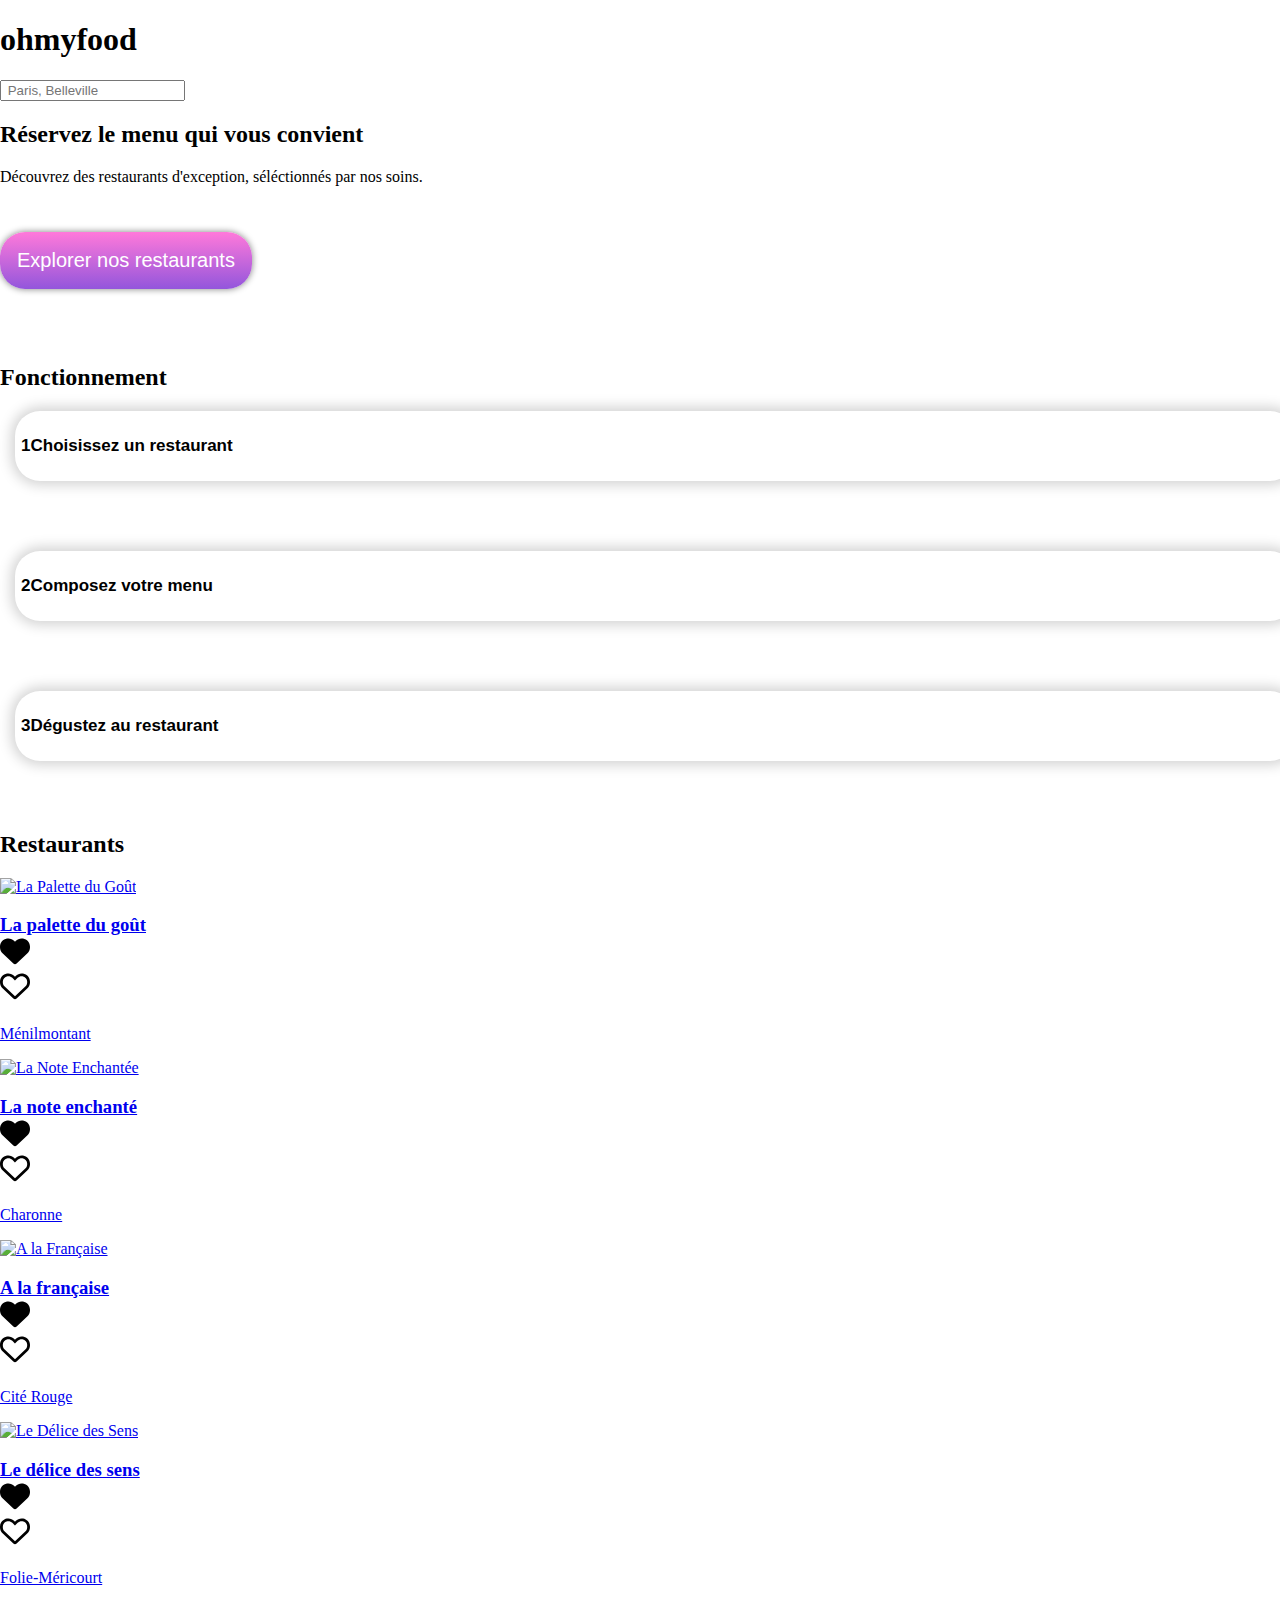
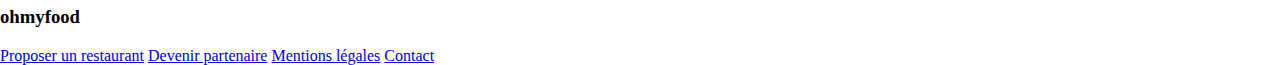
==== index.html @ 7e1b8770 "Rectification + anim progress-menu" ====
<!DOCTYPE html>
<html lang="fr">

    <head>

        <meta charset="UTF-8">
        <meta http-equiv="X-UA-Compatible" content="IE=edge">
        <meta name="viewport" content="width=device-width, initial-scale=1.0">

        <title>index</title>

        <link rel="preconnect" href="https://fonts.googleapis.com">
        <link rel="preconnect" href="https://fonts.gstatic.com" crossorigin>
        <link href="https://fonts.googleapis.com/css2?family=Roboto:ital,wght@0,100;0,300;0,400;0,500;0,700;0,900;1,100;1,300;1,400;1,500;1,700;1,900&family=Shrikhand&display=swap" rel="stylesheet">
       
        <script src="https://kit.fontawesome.com/b47249feaf.js" crossorigin="anonymous"></script>

        <link rel="stylesheet" href="scss/composants/normalize.css">
        <link rel="stylesheet" href="scss/base/PAGE ACCUEIL/header.css">
        <link rel="stylesheet" href="scss/base/PAGE ACCUEIL/accueil.css">
        <link rel="stylesheet" href="scss/base/PAGE ACCUEIL/nav.css">
        <link rel="stylesheet" href="scss/base/PAGE ACCUEIL/main.css">
        <link rel="stylesheet" href="scss/base/PAGE ACCUEIL/footer.css">
        <link rel="stylesheet" href="SCSS/COMPOSANTS/btn.css">
    </head>

    <!-- Header -->

    <header>

            <h1>ohmyfood</h1>

    </header>

    <body>
        
    

        <!-- Section Accueil -->
 
            <nav class="search_bar">

                <form action="search.php" method="get"> 

                     
                    <i class="fa-solid fa-location-dot"></i>
                    <label for="search" hidden> Rechercher un restaurant </label>
                    
                    <input class="place" type="search" id="search" name="q"   placeholder= " Paris, Belleville"

                        aria-label="Rechercher un restaurant">

                        
                </form>
            </nav>

        <section class="section_accueil">
            
        
            <h2>Réservez le menu qui vous convient</h2>
            <p>Découvrez des restaurants d'exception, séléctionnés par nos soins.</p>

            <nav>
                <a href="#restaurants">
                    <button class="btn_accueil" type="button">Explorer nos restaurants</button>
                </a>
            </nav>
        </section>

        <!-- Section Naviguation -->

        <section class="section_nav">
            
                <h2>Fonctionnement</h2>

            <nav>
                <!-- Boutons -->

                <button class="btn" type="button">
                    <div class="number">1</div>
                    <div class="icon1">
                        <i class="fas fa-mobile-alt"></i>
                    </div>
                    Choisissez un restaurant
                </button>
                
                                
                <button class="btn" type="button">
                    <div class="number">2</div>
                    <div class="icon1">
                        <i class="fas fa-list-ul"></i>
                    </div>
                    Composez votre menu
                </button>
                

                <button class="btn" type="button">
                    <div class="number">3</div>
                    <div class="icon1">
                        <i class="fas fa-store"></i>
                    </div>
                    Dégustez au restaurant
                </button>
                
            </nav>
        </section>

        <!-- Section Restaurants -->
        <main>
            <section class="section_resto">

                <h2 id="restaurants">Restaurants</h2>

                <div class="container">

                    <!-- Card 1 -->

                    <div class="card">

                    <a href="./Lapalettedugout.html">
                        <div class="card-image">

                            <img src="./images/restaurants/la_palette_du_gout.jpg" alt="La Palette du Goût">
                        </div>

                        <div class="card-body">

                            <h3>La palette du goût 
                                <div class="container">
                                    <div class="solid">
                                        <svg width="30" height="30" viewBox="0 0 512 512">
                                            <defs>
                                                
                                                <linearGradient id="Gradient1" x1="0" x2="0" y1="0" y2="1">
                                                    <stop offset="0%" stop-color="#9356DC"/>
                                                    <stop offset="100%" stop-color="#FF79DA"/>
                                                  </linearGradient>
                                            </defs>
                                            <path d="M0 190.9V185.1C0 115.2 50.52 55.58 119.4 44.1C164.1 36.51 211.4 51.37 244 84.02L256 96L267.1 84.02C300.6 51.37 347 36.51 392.6 44.1C461.5 55.58 512 115.2 512 185.1V190.9C512 232.4 494.8 272.1 464.4 300.4L283.7 469.1C276.2 476.1 266.3 480 256 480C245.7 480 235.8 476.1 228.3 469.1L47.59 300.4C17.23 272.1 .0003 232.4 .0003 190.9L0 190.9z"/>
                                        </svg>
                                    </div>
                                    <div class="regular">
                                        <svg width="30" height="30" viewBox="0 0 512 512">
                                            <path d="M244 84L255.1 96L267.1 84.02C300.6 51.37 347 36.51 392.6 44.1C461.5 55.58 512 115.2 512 185.1V190.9C512 232.4 494.8 272.1 464.4 300.4L283.7 469.1C276.2 476.1 266.3 480 256 480C245.7 480 235.8 476.1 228.3 469.1L47.59 300.4C17.23 272.1 0 232.4 0 190.9V185.1C0 115.2 50.52 55.58 119.4 44.1C164.1 36.51 211.4 51.37 244 84C243.1 84 244 84.01 244 84L244 84zM255.1 163.9L210.1 117.1C188.4 96.28 157.6 86.4 127.3 91.44C81.55 99.07 48 138.7 48 185.1V190.9C48 219.1 59.71 246.1 80.34 265.3L256 429.3L431.7 265.3C452.3 246.1 464 219.1 464 190.9V185.1C464 138.7 430.4 99.07 384.7 91.44C354.4 86.4 323.6 96.28 301.9 117.1L255.1 163.9z"/>
                                        </svg>
                                    </div>
                                </div>
                            </h3>

                            
                            
                            <p>Ménilmontant</p>    
                        </div>
                    </a>
                    </div>

                    <!-- Card 2 -->
                    <div class="card">

                    <a href="./Lanoteenchantee.html">
                        <div class="card-image">

                            <img src="./images/restaurants/la_note_enchantee.jpg" alt="La Note Enchantée">
                        </div>

                        <div class="card-body">
                    
                            <h3>La note enchanté 
                                <div class="container">
                                    <div class="solid">
                                        <svg width="30" height="30" viewBox="0 0 512 512">
                                            <path d="M0 190.9V185.1C0 115.2 50.52 55.58 119.4 44.1C164.1 36.51 211.4 51.37 244 84.02L256 96L267.1 84.02C300.6 51.37 347 36.51 392.6 44.1C461.5 55.58 512 115.2 512 185.1V190.9C512 232.4 494.8 272.1 464.4 300.4L283.7 469.1C276.2 476.1 266.3 480 256 480C245.7 480 235.8 476.1 228.3 469.1L47.59 300.4C17.23 272.1 .0003 232.4 .0003 190.9L0 190.9z"/>
                                        </svg>
                                    </div>
                                    <div class="regular">
                                        <svg width="30" height="30" viewBox="0 0 512 512">
                                            <path d="M244 84L255.1 96L267.1 84.02C300.6 51.37 347 36.51 392.6 44.1C461.5 55.58 512 115.2 512 185.1V190.9C512 232.4 494.8 272.1 464.4 300.4L283.7 469.1C276.2 476.1 266.3 480 256 480C245.7 480 235.8 476.1 228.3 469.1L47.59 300.4C17.23 272.1 0 232.4 0 190.9V185.1C0 115.2 50.52 55.58 119.4 44.1C164.1 36.51 211.4 51.37 244 84C243.1 84 244 84.01 244 84L244 84zM255.1 163.9L210.1 117.1C188.4 96.28 157.6 86.4 127.3 91.44C81.55 99.07 48 138.7 48 185.1V190.9C48 219.1 59.71 246.1 80.34 265.3L256 429.3L431.7 265.3C452.3 246.1 464 219.1 464 190.9V185.1C464 138.7 430.4 99.07 384.7 91.44C354.4 86.4 323.6 96.28 301.9 117.1L255.1 163.9z"/>
                                        </svg>
                                    </div>
                                </div>
                            </h3>
                        
                            <p>Charonne</p>                            
                        </div>
                    </a>
                    </div>

                    <!-- Card 3 -->
                    <div class="card">

                    <a href="./Alafrancaise.html">
                        <div class="card-image">

                            <img src="./images/restaurants/a_la_française.jpg" alt="A la Française">
                        </div>

                        <div class="card-body">

                            <h3>A la française
                                <div class="container">
                                    <div class="solid">
                                        <svg width="30" height="30" viewBox="0 0 512 512">
                                            <path d="M0 190.9V185.1C0 115.2 50.52 55.58 119.4 44.1C164.1 36.51 211.4 51.37 244 84.02L256 96L267.1 84.02C300.6 51.37 347 36.51 392.6 44.1C461.5 55.58 512 115.2 512 185.1V190.9C512 232.4 494.8 272.1 464.4 300.4L283.7 469.1C276.2 476.1 266.3 480 256 480C245.7 480 235.8 476.1 228.3 469.1L47.59 300.4C17.23 272.1 .0003 232.4 .0003 190.9L0 190.9z"/>
                                        </svg>
                                    </div>
                                    <div class="regular">
                                        <svg width="30" height="30" viewBox="0 0 512 512">
                                            <path d="M244 84L255.1 96L267.1 84.02C300.6 51.37 347 36.51 392.6 44.1C461.5 55.58 512 115.2 512 185.1V190.9C512 232.4 494.8 272.1 464.4 300.4L283.7 469.1C276.2 476.1 266.3 480 256 480C245.7 480 235.8 476.1 228.3 469.1L47.59 300.4C17.23 272.1 0 232.4 0 190.9V185.1C0 115.2 50.52 55.58 119.4 44.1C164.1 36.51 211.4 51.37 244 84C243.1 84 244 84.01 244 84L244 84zM255.1 163.9L210.1 117.1C188.4 96.28 157.6 86.4 127.3 91.44C81.55 99.07 48 138.7 48 185.1V190.9C48 219.1 59.71 246.1 80.34 265.3L256 429.3L431.7 265.3C452.3 246.1 464 219.1 464 190.9V185.1C464 138.7 430.4 99.07 384.7 91.44C354.4 86.4 323.6 96.28 301.9 117.1L255.1 163.9z"/>
                                        </svg>
                                    </div>
                                </div>
                            </h3>

                            <p>Cité Rouge</p>                                
                        </div>
                    </a>
                    </div>

                    <!-- Card 4 -->

                    <div class="card">

                    <a href="./Ledelicedessens.html">
                        <div class="card-image">

                            <img src="./images/restaurants/le_delice_des_sens.jpg" alt="Le Délice des Sens">
                        </div>

                        <div class="card-body">

                            <h3>Le délice des sens
                                <div class="container">
                                    <div class="solid">
                                        <svg width="30" height="30" viewBox="0 0 512 512">
                                            <path d="M0 190.9V185.1C0 115.2 50.52 55.58 119.4 44.1C164.1 36.51 211.4 51.37 244 84.02L256 96L267.1 84.02C300.6 51.37 347 36.51 392.6 44.1C461.5 55.58 512 115.2 512 185.1V190.9C512 232.4 494.8 272.1 464.4 300.4L283.7 469.1C276.2 476.1 266.3 480 256 480C245.7 480 235.8 476.1 228.3 469.1L47.59 300.4C17.23 272.1 .0003 232.4 .0003 190.9L0 190.9z"/>
                                        </svg>
                                    </div>
                                    <div class="regular">
                                        <svg width="30" height="30" viewBox="0 0 512 512">
                                            <path d="M244 84L255.1 96L267.1 84.02C300.6 51.37 347 36.51 392.6 44.1C461.5 55.58 512 115.2 512 185.1V190.9C512 232.4 494.8 272.1 464.4 300.4L283.7 469.1C276.2 476.1 266.3 480 256 480C245.7 480 235.8 476.1 228.3 469.1L47.59 300.4C17.23 272.1 0 232.4 0 190.9V185.1C0 115.2 50.52 55.58 119.4 44.1C164.1 36.51 211.4 51.37 244 84C243.1 84 244 84.01 244 84L244 84zM255.1 163.9L210.1 117.1C188.4 96.28 157.6 86.4 127.3 91.44C81.55 99.07 48 138.7 48 185.1V190.9C48 219.1 59.71 246.1 80.34 265.3L256 429.3L431.7 265.3C452.3 246.1 464 219.1 464 190.9V185.1C464 138.7 430.4 99.07 384.7 91.44C354.4 86.4 323.6 96.28 301.9 117.1L255.1 163.9z"/>
                                        </svg>
                                    </div>
                                </div>
                            </h3>

                            <p>Folie-Méricourt</p>    
                        </div>
                    </a>
                    </div>
                </div>
            </section>
        </main>
    </body>

    <!-- Footer -->

    <footer>

        <div class="logo">

            <h3>ohmyfood</h3>
            
        </div>
        <div>
            <a class="text" href="#"><i class="fa-solid fa-utensils"></i>Proposer un restaurant</a>
            <a class="text" href="#"><i class="fa-solid fa-handshake-angle"></i>Devenir partenaire</a>
            <a href="#">Mentions légales</a>
            <a href="#">Contact</a>
        </div>

    </footer>
</html>
---- SCSS/COMPOSANTS/btn.css ----
body {
  margin: 0;
}

.btn_accueil {
  font-size: 18px;
  border: 0px;
  border-radius: 25px 25px 25px 25px;
  background: linear-gradient(#FF79DA, #9356DC);
  box-shadow: 0px 0px 7px 0px grey;
  color: white;
  padding: 14px;
  margin: 11px 0px 55px 0px;
}

.btn_accueil:hover {
  box-shadow: 0px 0px 9px 2px grey;
}

.section_nav .btn {
  display: flex;
  justify-content: flex-start;
  align-items: center;
  width: 90%;
  height: 70px;
  font-size: 17px;
  font-weight: 600;
  border: 0px;
  border-radius: 25px 25px 25px 25px;
  background: white;
  color: black;
  box-shadow: 0px 0px 13px 4px lightgrey;
  margin: 0px 0px 20px 0px;
}
.section_nav .btn:hover {
  background-color: #d1b1f847;
  box-shadow: 0px 0px 13px 10px lightgrey;
}
.section_nav .btn:hover .icon {
  color: #9356DC;
}

.btn_commande {
  font-size: 18px;
  border: 0px;
  border-radius: 25px 25px 25px 25px;
  background: linear-gradient(#FF79DA, #9356DC);
  box-shadow: 0px 0px 7px 0px grey;
  color: white;
  padding: 14px;
  margin: 11px 0px 55px 0px;
  margin: 40px 0px 55px 0px;
  padding: 10px 35px 10px 35px;
  font-family: "Roboto";
  text-align: center;
  transform: scale(1);
  transition: transform 0.4s;
}
.btn_commande:hover {
  box-shadow: 0px 0px 9px 2px grey;
  transform: scale(1.15);
}

@media screen and (min-width: 768px) {
  .btn_accueil {
    font-size: 20px;
    margin: 30px 0px 55px 0px;
    padding: 17px;
  }

  .section_nav .btn {
    width: 100%;
    margin: 0px 15px 30px 15px;
  }
}
@media screen and (min-width: 1068px) {
  .section_nav .btn {
    margin: 20px 15px 70px 15px;
  }
}/*# sourceMappingURL=btn.css.map */
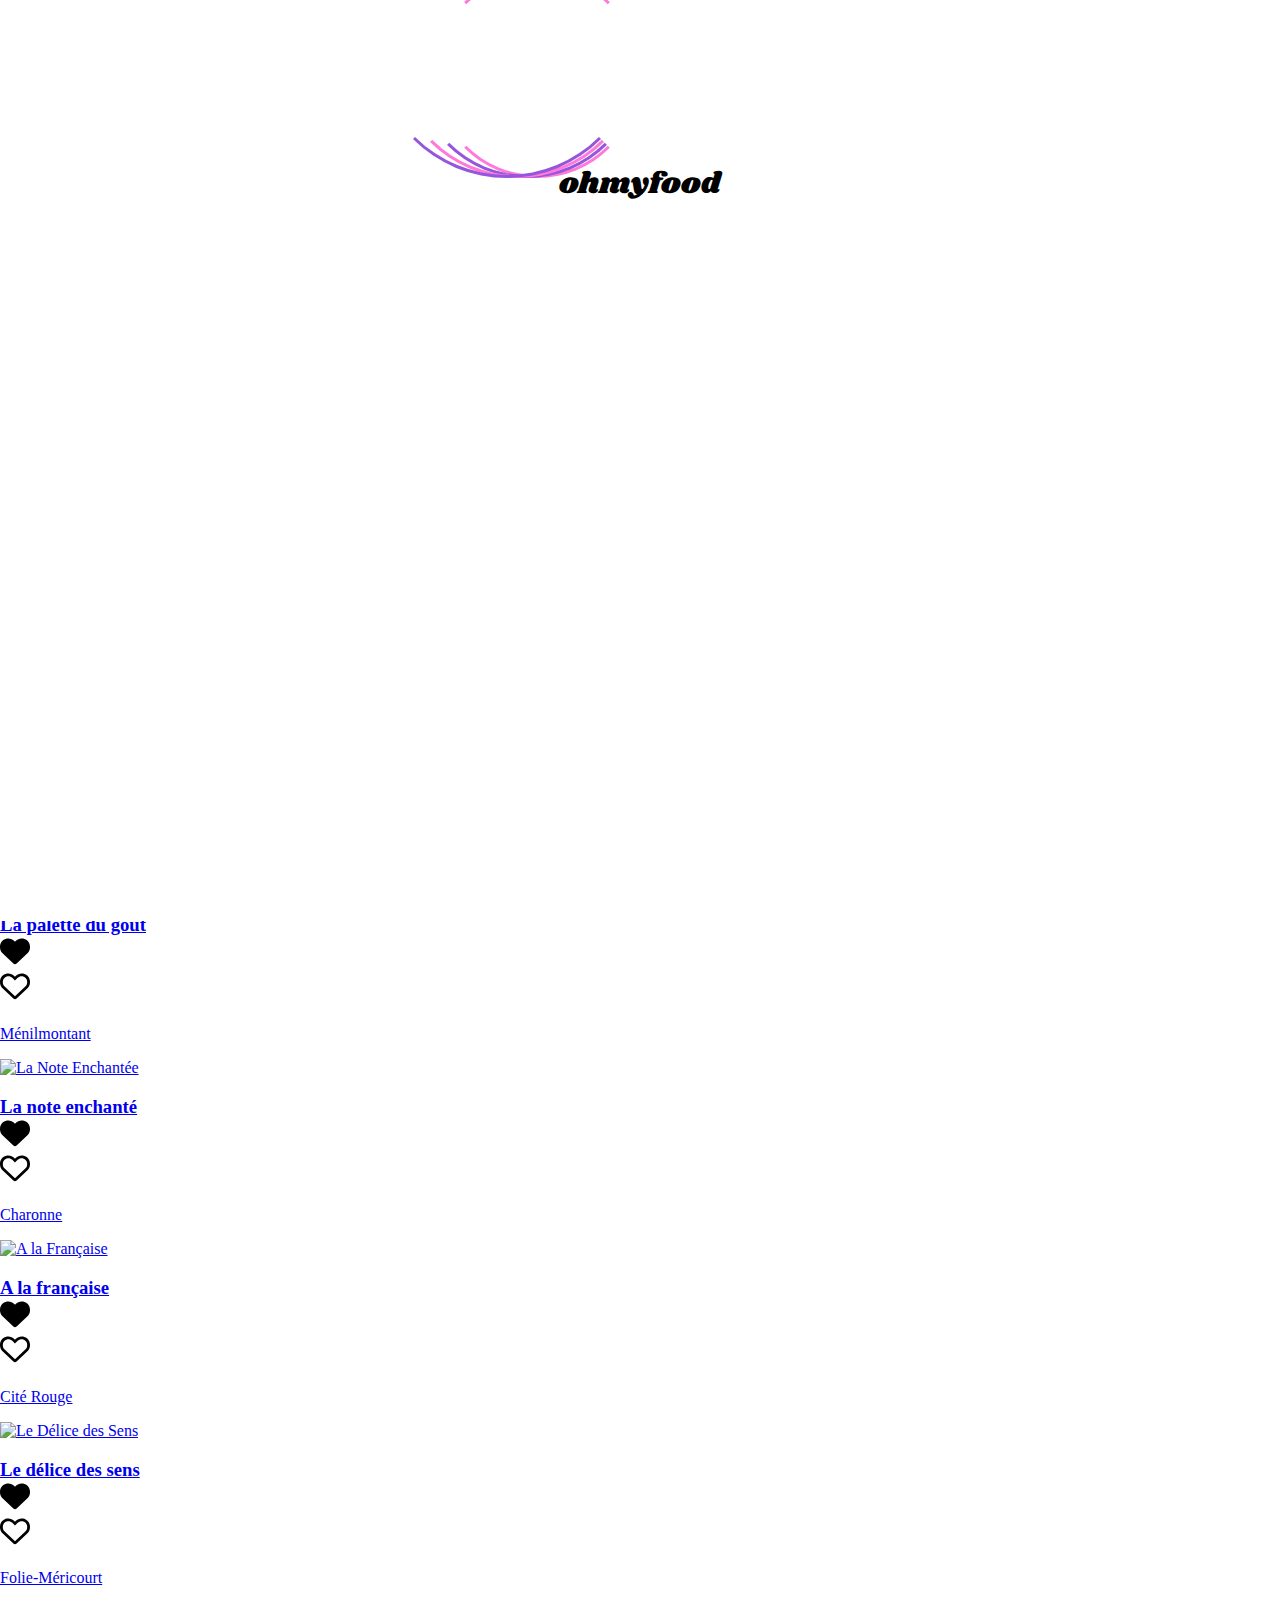
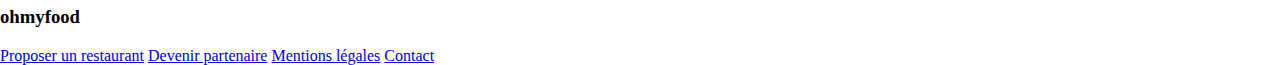
==== commit ab79cd1a: "loading spinner (encours)" ====
--- a/index.html
+++ b/index.html
@@ -22,19 +22,30 @@
         <link rel="stylesheet" href="scss/base/PAGE ACCUEIL/main.css">
         <link rel="stylesheet" href="scss/base/PAGE ACCUEIL/footer.css">
         <link rel="stylesheet" href="SCSS/COMPOSANTS/btn.css">
+        <link rel="stylesheet" href="SCSS/COMPOSANTS/loadingspinner.css">
     </head>
-
-    <!-- Header -->
-
-    <header>
+    <!-- Loading Spinner -->
+
+   <div class="loadingspinner">
+        <center><br><br><br>
+        <div class="loader" id="loader"></div>
+        <div class="loader" id="loader2"></div>
+        <div class="loader" id="loader3"></div>
+        <div class="loader" id="loader4"></div>
+        <span id="text">ohmyfood</span>
+        <br></center>
+    </div>
+
+    <div class="page_accueil">
+        <!-- Header -->
+
+        <header>
 
             <h1>ohmyfood</h1>
 
-    </header>
-
-    <body>
-        
+        </header>
     
+        <body>
 
         <!-- Section Accueil -->
  
@@ -43,13 +54,13 @@
                 <form action="search.php" method="get"> 
 
                      
-                    <i class="fa-solid fa-location-dot"></i>
-                    <label for="search" hidden> Rechercher un restaurant </label>
+                    
+                    
                     
                     <input class="place" type="search" id="search" name="q"   placeholder= " Paris, Belleville"
 
                         aria-label="Rechercher un restaurant">
-
+                    <label for="search"> <i class="fa-solid fa-location-dot"></i> </label>
                         
                 </form>
             </nav>
@@ -250,11 +261,11 @@
                 </div>
             </section>
         </main>
-    </body>
-
-    <!-- Footer -->
-
-    <footer>
+        </body>
+
+        <!-- Footer -->
+
+        <footer>
 
         <div class="logo">
 
@@ -268,5 +279,6 @@
             <a href="#">Contact</a>
         </div>
 
-    </footer>
+        </footer>
+    </div>
 </html>--- a/SCSS/COMPOSANTS/loadingspinner.css
+++ b/SCSS/COMPOSANTS/loadingspinner.css
@@ -0,0 +1,97 @@
+.loadingspinner {
+  position: absolute;
+  z-index: 2;
+  width: 100%;
+  height: 100%;
+  background: white;
+  text-align: center;
+}
+
+.loader {
+  border: 3px solid #FF79DA;
+  width: 200px;
+  height: 200px;
+  border-radius: 50%;
+  border-left-color: transparent;
+  border-right-color: transparent;
+  -webkit-animation: rotate 3s cubic-bezier(0.26, 1.36, 0.74, -0.29) infinite;
+          animation: rotate 3s cubic-bezier(0.26, 1.36, 0.74, -0.29) infinite;
+  transform: translate(-50%, -50%);
+}
+
+#loader2 {
+  border: 3px solid #9356DC;
+  width: 220px;
+  height: 220px;
+  position: relative;
+  top: -216px;
+  border-left-color: transparent;
+  border-right-color: transparent;
+  -webkit-animation: rotate2 3s cubic-bezier(0.26, 1.36, 0.74, -0.29) infinite;
+          animation: rotate2 3s cubic-bezier(0.26, 1.36, 0.74, -0.29) infinite;
+}
+
+#loader3 {
+  border: 3px solid #FF79DA;
+  width: 240px;
+  height: 240px;
+  position: relative;
+  top: -452px;
+  border-left-color: transparent;
+  border-right-color: transparent;
+  -webkit-animation: rotate 3s cubic-bezier(0.26, 1.36, 0.74, -0.29) infinite;
+          animation: rotate 3s cubic-bezier(0.26, 1.36, 0.74, -0.29) infinite;
+}
+
+#loader4 {
+  border: 3px solid #9356DC;
+  width: 260px;
+  height: 260px;
+  position: relative;
+  top: -708px;
+  border-left-color: transparent;
+  border-right-color: transparent;
+  -webkit-animation: rotate2 3s cubic-bezier(0.26, 1.36, 0.74, -0.29) infinite;
+          animation: rotate2 3s cubic-bezier(0.26, 1.36, 0.74, -0.29) infinite;
+}
+
+@-webkit-keyframes rotate {
+  0% {
+    transform: rotateZ(-360deg);
+  }
+  100% {
+    transform: rotateZ(0deg);
+  }
+}
+
+@keyframes rotate {
+  0% {
+    transform: rotateZ(-360deg);
+  }
+  100% {
+    transform: rotateZ(0deg);
+  }
+}
+@-webkit-keyframes rotate2 {
+  0% {
+    transform: rotateZ(360deg);
+  }
+  100% {
+    transform: rotateZ(0deg);
+  }
+}
+@keyframes rotate2 {
+  0% {
+    transform: rotateZ(360deg);
+  }
+  100% {
+    transform: rotateZ(0deg);
+  }
+}
+#text {
+  color: black;
+  font-family: Shrikhand;
+  font-size: 30px;
+  position: relative;
+  top: -857px;
+}/*# sourceMappingURL=loadingspinner.css.map */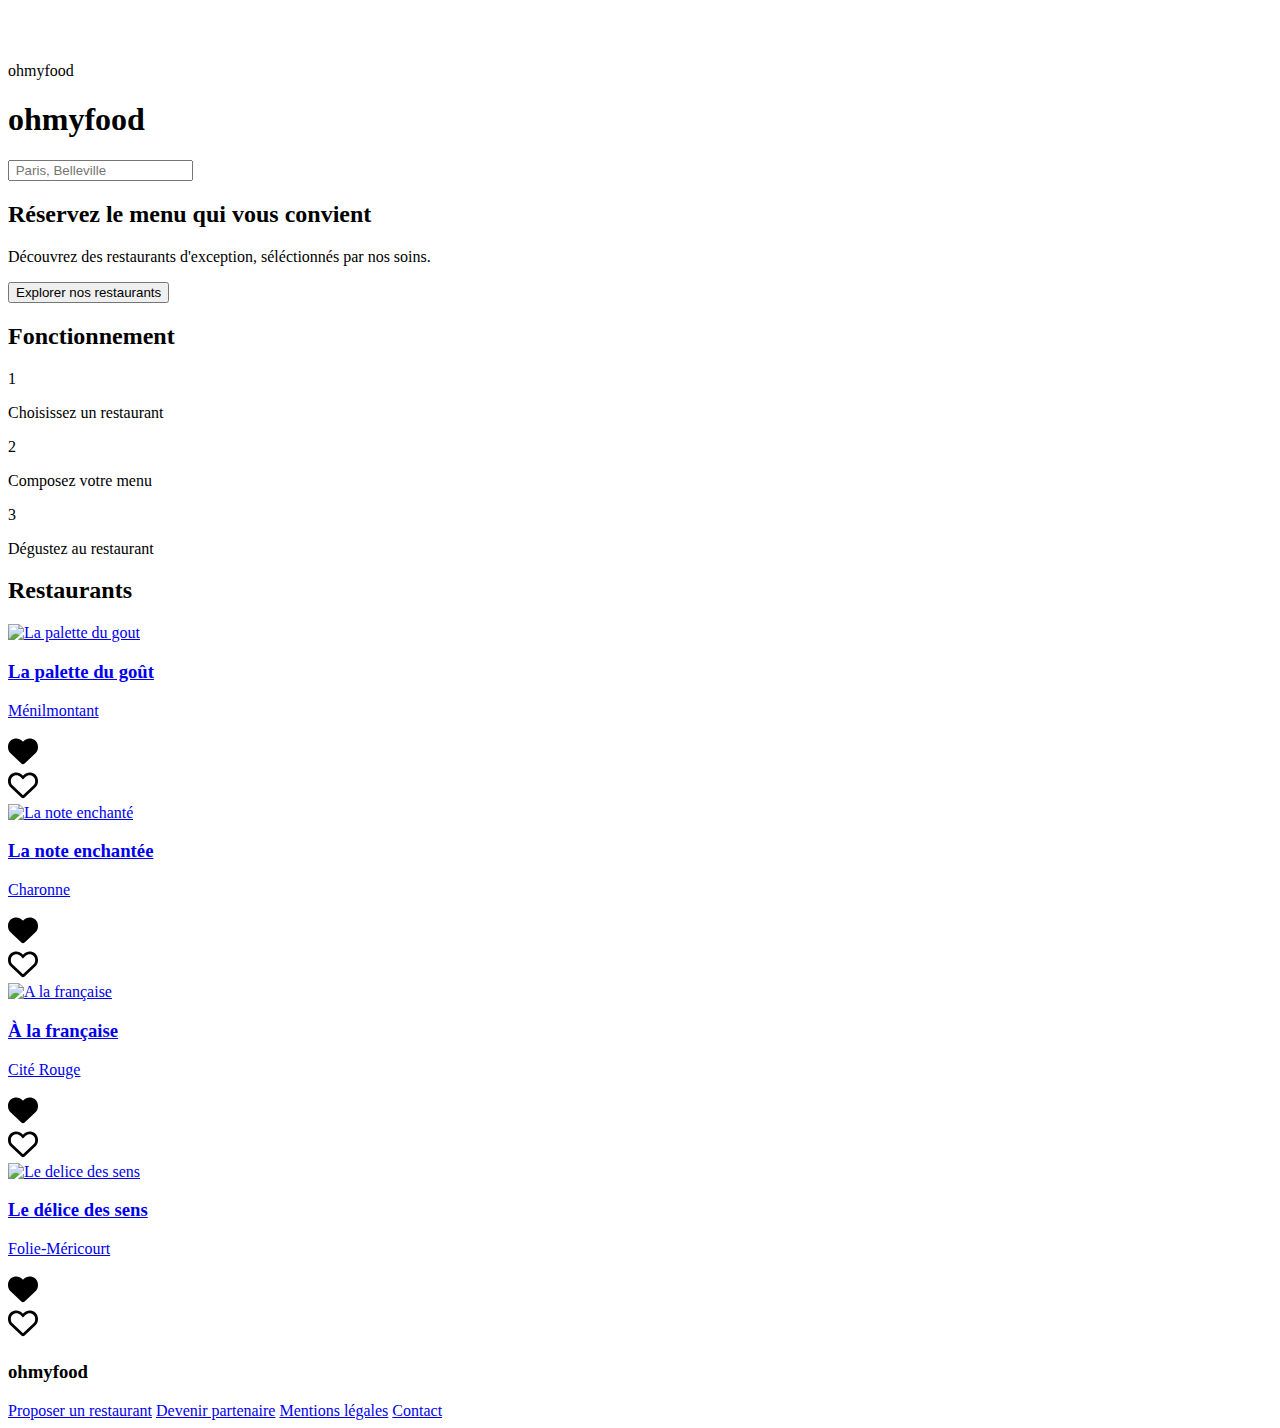
==== commit f792e9db: "HTML" ====
--- a/index.html
+++ b/index.html
@@ -1,284 +1,250 @@
 <!DOCTYPE html>
-<html lang="fr">
-
-    <head>
-
-        <meta charset="UTF-8">
-        <meta http-equiv="X-UA-Compatible" content="IE=edge">
-        <meta name="viewport" content="width=device-width, initial-scale=1.0">
-
-        <title>index</title>
-
-        <link rel="preconnect" href="https://fonts.googleapis.com">
-        <link rel="preconnect" href="https://fonts.gstatic.com" crossorigin>
-        <link href="https://fonts.googleapis.com/css2?family=Roboto:ital,wght@0,100;0,300;0,400;0,500;0,700;0,900;1,100;1,300;1,400;1,500;1,700;1,900&family=Shrikhand&display=swap" rel="stylesheet">
-       
-        <script src="https://kit.fontawesome.com/b47249feaf.js" crossorigin="anonymous"></script>
-
-        <link rel="stylesheet" href="scss/composants/normalize.css">
-        <link rel="stylesheet" href="scss/base/PAGE ACCUEIL/header.css">
-        <link rel="stylesheet" href="scss/base/PAGE ACCUEIL/accueil.css">
-        <link rel="stylesheet" href="scss/base/PAGE ACCUEIL/nav.css">
-        <link rel="stylesheet" href="scss/base/PAGE ACCUEIL/main.css">
-        <link rel="stylesheet" href="scss/base/PAGE ACCUEIL/footer.css">
-        <link rel="stylesheet" href="SCSS/COMPOSANTS/btn.css">
-        <link rel="stylesheet" href="SCSS/COMPOSANTS/loadingspinner.css">
-    </head>
-    <!-- Loading Spinner -->
-
-   <div class="loadingspinner">
-        <center><br><br><br>
-        <div class="loader" id="loader"></div>
-        <div class="loader" id="loader2"></div>
-        <div class="loader" id="loader3"></div>
-        <div class="loader" id="loader4"></div>
-        <span id="text">ohmyfood</span>
-        <br></center>
-    </div>
-
-    <div class="page_accueil">
-        <!-- Header -->
-
-        <header>
-
-            <h1>ohmyfood</h1>
-
-        </header>
-    
-        <body>
-
-        <!-- Section Accueil -->
- 
+<html lang="en">
+<head>
+    <meta charset="UTF-8">
+    <meta http-equiv="X-UA-Compatible" content="IE=edge">
+    <meta name="viewport" content="width=device-width, initial-scale=1.0">
+    <title>Document</title>
+</head>
+    <body>
+        <!-- Loading Spinner -->
+        <div class="loadingspinner">
+            <br><br><br>
+            <div class="loader" id="loader"></div>
+            <div class="loader" id="loader2"></div>
+            <div class="loader" id="loader3"></div>
+            <div class="loader" id="loader4"></div>
+            <span id="text">ohmyfood</span>
+            <br>
+        </div>
+
+        <div class="page_accueil">
+            <!-- Header -->
+            <header>
+
+                <h1>ohmyfood</h1>
+
+            </header>
+
+            <!-- Search Bar -->
             <nav class="search_bar">
-
                 <form action="search.php" method="get"> 
-
-                     
-                    
-                    
-                    
+        
                     <input class="place" type="search" id="search" name="q"   placeholder= " Paris, Belleville"
-
                         aria-label="Rechercher un restaurant">
+
                     <label for="search"> <i class="fa-solid fa-location-dot"></i> </label>
                         
                 </form>
             </nav>
 
-        <section class="section_accueil">
+            <!-- Accueil -->
+            <section class="section_accueil">
+                
+                <h2>Réservez le menu qui vous convient</h2>
+                <p>Découvrez des restaurants d'exception, séléctionnés par nos soins.</p>
             
-        
-            <h2>Réservez le menu qui vous convient</h2>
-            <p>Découvrez des restaurants d'exception, séléctionnés par nos soins.</p>
-
-            <nav>
-                <a href="#restaurants">
-                    <button class="btn_accueil" type="button">Explorer nos restaurants</button>
-                </a>
-            </nav>
-        </section>
-
-        <!-- Section Naviguation -->
-
-        <section class="section_nav">
-            
+            </section>
+
+            <!-- Bouton Exploration Restaurants -->
+            <a href="#restaurants">
+                <button class="accueil" type="button">Explorer nos restaurants</button>
+            </a>
+
+            <!-- Déroulement Réservation -->
+            <section class="fonctionnement">
+
                 <h2>Fonctionnement</h2>
 
-            <nav>
-                <!-- Boutons -->
-
-                <button class="btn" type="button">
+                <div>
                     <div class="number">1</div>
                     <div class="icon1">
                         <i class="fas fa-mobile-alt"></i>
                     </div>
-                    Choisissez un restaurant
-                </button>
-                
-                                
-                <button class="btn" type="button">
+                    <p>Choisissez un restaurant</p>
+                </div>
+
+                <div>
                     <div class="number">2</div>
                     <div class="icon1">
                         <i class="fas fa-list-ul"></i>
                     </div>
-                    Composez votre menu
-                </button>
-                
-
-                <button class="btn" type="button">
+                    <p>Composez votre menu</p>
+                </div>
+
+                <div>
                     <div class="number">3</div>
                     <div class="icon1">
                         <i class="fas fa-store"></i>
                     </div>
-                    Dégustez au restaurant
-                </button>
-                
-            </nav>
-        </section>
-
-        <!-- Section Restaurants -->
-        <main>
-            <section class="section_resto">
+                    <p>Dégustez au restaurant</p>
+                </div>
+            </section>
+
+            <!-- Restaurants -->
+            <main>
 
                 <h2 id="restaurants">Restaurants</h2>
 
                 <div class="container">
-
+                    
                     <!-- Card 1 -->
-
-                    <div class="card">
-
-                    <a href="./Lapalettedugout.html">
-                        <div class="card-image">
-
-                            <img src="./images/restaurants/la_palette_du_gout.jpg" alt="La Palette du Goût">
-                        </div>
-
-                        <div class="card-body">
-
-                            <h3>La palette du goût 
-                                <div class="container">
-                                    <div class="solid">
-                                        <svg width="30" height="30" viewBox="0 0 512 512">
-                                            <defs>
-                                                
-                                                <linearGradient id="Gradient1" x1="0" x2="0" y1="0" y2="1">
-                                                    <stop offset="0%" stop-color="#9356DC"/>
-                                                    <stop offset="100%" stop-color="#FF79DA"/>
-                                                  </linearGradient>
-                                            </defs>
-                                            <path d="M0 190.9V185.1C0 115.2 50.52 55.58 119.4 44.1C164.1 36.51 211.4 51.37 244 84.02L256 96L267.1 84.02C300.6 51.37 347 36.51 392.6 44.1C461.5 55.58 512 115.2 512 185.1V190.9C512 232.4 494.8 272.1 464.4 300.4L283.7 469.1C276.2 476.1 266.3 480 256 480C245.7 480 235.8 476.1 228.3 469.1L47.59 300.4C17.23 272.1 .0003 232.4 .0003 190.9L0 190.9z"/>
-                                        </svg>
-                                    </div>
-                                    <div class="regular">
-                                        <svg width="30" height="30" viewBox="0 0 512 512">
-                                            <path d="M244 84L255.1 96L267.1 84.02C300.6 51.37 347 36.51 392.6 44.1C461.5 55.58 512 115.2 512 185.1V190.9C512 232.4 494.8 272.1 464.4 300.4L283.7 469.1C276.2 476.1 266.3 480 256 480C245.7 480 235.8 476.1 228.3 469.1L47.59 300.4C17.23 272.1 0 232.4 0 190.9V185.1C0 115.2 50.52 55.58 119.4 44.1C164.1 36.51 211.4 51.37 244 84C243.1 84 244 84.01 244 84L244 84zM255.1 163.9L210.1 117.1C188.4 96.28 157.6 86.4 127.3 91.44C81.55 99.07 48 138.7 48 185.1V190.9C48 219.1 59.71 246.1 80.34 265.3L256 429.3L431.7 265.3C452.3 246.1 464 219.1 464 190.9V185.1C464 138.7 430.4 99.07 384.7 91.44C354.4 86.4 323.6 96.28 301.9 117.1L255.1 163.9z"/>
-                                        </svg>
-                                    </div>
-                                </div>
-                            </h3>
-
-                            
-                            
-                            <p>Ménilmontant</p>    
-                        </div>
-                    </a>
-                    </div>
-
+                    <div class="card">
+                        <a href="./Lapalettedugout.html">
+
+                            <div class="card_img">
+                            <img src="./images/restaurants/la_palette_du_gout.jpg" alt="La palette du gout">
+                            </div>
+
+                            <div class="card_body">
+                            <h3>La palette du goût</h3>
+                            <p>Ménilmontant</p>
+
+                            <div class="icon">
+                                <div class="solid">
+                                    <svg width="30" height="30" viewBox="0 0 512 512">
+                                        <defs>
+                                            
+                                            <linearGradient id="Gradient1" x1="0" x2="0" y1="0" y2="1">
+                                                <stop offset="0%" stop-color="#9356DC"/>
+                                                <stop offset="100%" stop-color="#FF79DA"/>
+                                            </linearGradient>
+                                        </defs>
+                                        <path d="M0 190.9V185.1C0 115.2 50.52 55.58 119.4 44.1C164.1 36.51 211.4 51.37 244 84.02L256 96L267.1 84.02C300.6 51.37 347 36.51 392.6 44.1C461.5 55.58 512 115.2 512 185.1V190.9C512 232.4 494.8 272.1 464.4 300.4L283.7 469.1C276.2 476.1 266.3 480 256 480C245.7 480 235.8 476.1 228.3 469.1L47.59 300.4C17.23 272.1 .0003 232.4 .0003 190.9L0 190.9z"/>
+                                    </svg>
+                                </div>
+
+                                <div class="regular">
+                                    <svg width="30" height="30" viewBox="0 0 512 512">
+                                        <path d="M244 84L255.1 96L267.1 84.02C300.6 51.37 347 36.51 392.6 44.1C461.5 55.58 512 115.2 512 185.1V190.9C512 232.4 494.8 272.1 464.4 300.4L283.7 469.1C276.2 476.1 266.3 480 256 480C245.7 480 235.8 476.1 228.3 469.1L47.59 300.4C17.23 272.1 0 232.4 0 190.9V185.1C0 115.2 50.52 55.58 119.4 44.1C164.1 36.51 211.4 51.37 244 84C243.1 84 244 84.01 244 84L244 84zM255.1 163.9L210.1 117.1C188.4 96.28 157.6 86.4 127.3 91.44C81.55 99.07 48 138.7 48 185.1V190.9C48 219.1 59.71 246.1 80.34 265.3L256 429.3L431.7 265.3C452.3 246.1 464 219.1 464 190.9V185.1C464 138.7 430.4 99.07 384.7 91.44C354.4 86.4 323.6 96.28 301.9 117.1L255.1 163.9z"/>
+                                    </svg>
+                                </div>
+                            </div>
+                            </div>
+                        </a>
+                    </div>
+                    
                     <!-- Card 2 -->
                     <div class="card">
-
-                    <a href="./Lanoteenchantee.html">
-                        <div class="card-image">
-
-                            <img src="./images/restaurants/la_note_enchantee.jpg" alt="La Note Enchantée">
-                        </div>
-
-                        <div class="card-body">
-                    
-                            <h3>La note enchanté 
-                                <div class="container">
-                                    <div class="solid">
-                                        <svg width="30" height="30" viewBox="0 0 512 512">
-                                            <path d="M0 190.9V185.1C0 115.2 50.52 55.58 119.4 44.1C164.1 36.51 211.4 51.37 244 84.02L256 96L267.1 84.02C300.6 51.37 347 36.51 392.6 44.1C461.5 55.58 512 115.2 512 185.1V190.9C512 232.4 494.8 272.1 464.4 300.4L283.7 469.1C276.2 476.1 266.3 480 256 480C245.7 480 235.8 476.1 228.3 469.1L47.59 300.4C17.23 272.1 .0003 232.4 .0003 190.9L0 190.9z"/>
-                                        </svg>
-                                    </div>
-                                    <div class="regular">
-                                        <svg width="30" height="30" viewBox="0 0 512 512">
-                                            <path d="M244 84L255.1 96L267.1 84.02C300.6 51.37 347 36.51 392.6 44.1C461.5 55.58 512 115.2 512 185.1V190.9C512 232.4 494.8 272.1 464.4 300.4L283.7 469.1C276.2 476.1 266.3 480 256 480C245.7 480 235.8 476.1 228.3 469.1L47.59 300.4C17.23 272.1 0 232.4 0 190.9V185.1C0 115.2 50.52 55.58 119.4 44.1C164.1 36.51 211.4 51.37 244 84C243.1 84 244 84.01 244 84L244 84zM255.1 163.9L210.1 117.1C188.4 96.28 157.6 86.4 127.3 91.44C81.55 99.07 48 138.7 48 185.1V190.9C48 219.1 59.71 246.1 80.34 265.3L256 429.3L431.7 265.3C452.3 246.1 464 219.1 464 190.9V185.1C464 138.7 430.4 99.07 384.7 91.44C354.4 86.4 323.6 96.28 301.9 117.1L255.1 163.9z"/>
-                                        </svg>
-                                    </div>
-                                </div>
-                            </h3>
-                        
-                            <p>Charonne</p>                            
-                        </div>
-                    </a>
-                    </div>
-
+                        <a href="./Lanoteenchantee.html">
+
+                            <div class="card_img">
+                            <img src="./images/restaurants/la_note_enchantee.jpg" alt="La note enchanté">
+                            </div>
+
+                            <div class="card_body">
+                            <h3>La note enchantée</h3>
+                            <p>Charonne</p>
+
+                            <div class="icon">
+                                <div class="solid">
+                                    <svg width="30" height="30" viewBox="0 0 512 512">
+                                        <defs>
+                                            
+                                            <linearGradient id="Gradient1" x1="0" x2="0" y1="0" y2="1">
+                                                <stop offset="0%" stop-color="#9356DC"/>
+                                                <stop offset="100%" stop-color="#FF79DA"/>
+                                            </linearGradient>
+                                        </defs>
+                                        <path d="M0 190.9V185.1C0 115.2 50.52 55.58 119.4 44.1C164.1 36.51 211.4 51.37 244 84.02L256 96L267.1 84.02C300.6 51.37 347 36.51 392.6 44.1C461.5 55.58 512 115.2 512 185.1V190.9C512 232.4 494.8 272.1 464.4 300.4L283.7 469.1C276.2 476.1 266.3 480 256 480C245.7 480 235.8 476.1 228.3 469.1L47.59 300.4C17.23 272.1 .0003 232.4 .0003 190.9L0 190.9z"/>
+                                    </svg>
+                                </div>
+
+                                <div class="regular">
+                                    <svg width="30" height="30" viewBox="0 0 512 512">
+                                        <path d="M244 84L255.1 96L267.1 84.02C300.6 51.37 347 36.51 392.6 44.1C461.5 55.58 512 115.2 512 185.1V190.9C512 232.4 494.8 272.1 464.4 300.4L283.7 469.1C276.2 476.1 266.3 480 256 480C245.7 480 235.8 476.1 228.3 469.1L47.59 300.4C17.23 272.1 0 232.4 0 190.9V185.1C0 115.2 50.52 55.58 119.4 44.1C164.1 36.51 211.4 51.37 244 84C243.1 84 244 84.01 244 84L244 84zM255.1 163.9L210.1 117.1C188.4 96.28 157.6 86.4 127.3 91.44C81.55 99.07 48 138.7 48 185.1V190.9C48 219.1 59.71 246.1 80.34 265.3L256 429.3L431.7 265.3C452.3 246.1 464 219.1 464 190.9V185.1C464 138.7 430.4 99.07 384.7 91.44C354.4 86.4 323.6 96.28 301.9 117.1L255.1 163.9z"/>
+                                    </svg>
+                                </div>
+                            </div>
+                            </div>
+                        </a>
+                    </div>
+                    
                     <!-- Card 3 -->
                     <div class="card">
-
-                    <a href="./Alafrancaise.html">
-                        <div class="card-image">
-
-                            <img src="./images/restaurants/a_la_française.jpg" alt="A la Française">
-                        </div>
-
-                        <div class="card-body">
-
-                            <h3>A la française
-                                <div class="container">
-                                    <div class="solid">
-                                        <svg width="30" height="30" viewBox="0 0 512 512">
-                                            <path d="M0 190.9V185.1C0 115.2 50.52 55.58 119.4 44.1C164.1 36.51 211.4 51.37 244 84.02L256 96L267.1 84.02C300.6 51.37 347 36.51 392.6 44.1C461.5 55.58 512 115.2 512 185.1V190.9C512 232.4 494.8 272.1 464.4 300.4L283.7 469.1C276.2 476.1 266.3 480 256 480C245.7 480 235.8 476.1 228.3 469.1L47.59 300.4C17.23 272.1 .0003 232.4 .0003 190.9L0 190.9z"/>
-                                        </svg>
-                                    </div>
-                                    <div class="regular">
-                                        <svg width="30" height="30" viewBox="0 0 512 512">
-                                            <path d="M244 84L255.1 96L267.1 84.02C300.6 51.37 347 36.51 392.6 44.1C461.5 55.58 512 115.2 512 185.1V190.9C512 232.4 494.8 272.1 464.4 300.4L283.7 469.1C276.2 476.1 266.3 480 256 480C245.7 480 235.8 476.1 228.3 469.1L47.59 300.4C17.23 272.1 0 232.4 0 190.9V185.1C0 115.2 50.52 55.58 119.4 44.1C164.1 36.51 211.4 51.37 244 84C243.1 84 244 84.01 244 84L244 84zM255.1 163.9L210.1 117.1C188.4 96.28 157.6 86.4 127.3 91.44C81.55 99.07 48 138.7 48 185.1V190.9C48 219.1 59.71 246.1 80.34 265.3L256 429.3L431.7 265.3C452.3 246.1 464 219.1 464 190.9V185.1C464 138.7 430.4 99.07 384.7 91.44C354.4 86.4 323.6 96.28 301.9 117.1L255.1 163.9z"/>
-                                        </svg>
-                                    </div>
-                                </div>
-                            </h3>
-
-                            <p>Cité Rouge</p>                                
-                        </div>
-                    </a>
-                    </div>
-
+                        <a href="./Alafrancaise.html">
+
+                            <div class="card_img">
+                            <img src="./images/restaurants/a_la_française.jpg" alt="A la française">
+                            </div>
+
+                            <div class="card_body">
+                            <h3>À la française</h3>
+                            <p>Cité Rouge</p>
+
+                            <div class="icon">
+                                <div class="solid">
+                                    <svg width="30" height="30" viewBox="0 0 512 512">
+                                        <defs>
+                                            
+                                            <linearGradient id="Gradient1" x1="0" x2="0" y1="0" y2="1">
+                                                <stop offset="0%" stop-color="#9356DC"/>
+                                                <stop offset="100%" stop-color="#FF79DA"/>
+                                            </linearGradient>
+                                        </defs>
+                                        <path d="M0 190.9V185.1C0 115.2 50.52 55.58 119.4 44.1C164.1 36.51 211.4 51.37 244 84.02L256 96L267.1 84.02C300.6 51.37 347 36.51 392.6 44.1C461.5 55.58 512 115.2 512 185.1V190.9C512 232.4 494.8 272.1 464.4 300.4L283.7 469.1C276.2 476.1 266.3 480 256 480C245.7 480 235.8 476.1 228.3 469.1L47.59 300.4C17.23 272.1 .0003 232.4 .0003 190.9L0 190.9z"/>
+                                    </svg>
+                                </div>
+
+                                <div class="regular">
+                                    <svg width="30" height="30" viewBox="0 0 512 512">
+                                        <path d="M244 84L255.1 96L267.1 84.02C300.6 51.37 347 36.51 392.6 44.1C461.5 55.58 512 115.2 512 185.1V190.9C512 232.4 494.8 272.1 464.4 300.4L283.7 469.1C276.2 476.1 266.3 480 256 480C245.7 480 235.8 476.1 228.3 469.1L47.59 300.4C17.23 272.1 0 232.4 0 190.9V185.1C0 115.2 50.52 55.58 119.4 44.1C164.1 36.51 211.4 51.37 244 84C243.1 84 244 84.01 244 84L244 84zM255.1 163.9L210.1 117.1C188.4 96.28 157.6 86.4 127.3 91.44C81.55 99.07 48 138.7 48 185.1V190.9C48 219.1 59.71 246.1 80.34 265.3L256 429.3L431.7 265.3C452.3 246.1 464 219.1 464 190.9V185.1C464 138.7 430.4 99.07 384.7 91.44C354.4 86.4 323.6 96.28 301.9 117.1L255.1 163.9z"/>
+                                    </svg>
+                                </div>
+                            </div>
+                            </div>
+                        </a>
+                    </div>
+                    
                     <!-- Card 4 -->
-
-                    <div class="card">
-
-                    <a href="./Ledelicedessens.html">
-                        <div class="card-image">
-
-                            <img src="./images/restaurants/le_delice_des_sens.jpg" alt="Le Délice des Sens">
-                        </div>
-
-                        <div class="card-body">
-
-                            <h3>Le délice des sens
-                                <div class="container">
-                                    <div class="solid">
-                                        <svg width="30" height="30" viewBox="0 0 512 512">
-                                            <path d="M0 190.9V185.1C0 115.2 50.52 55.58 119.4 44.1C164.1 36.51 211.4 51.37 244 84.02L256 96L267.1 84.02C300.6 51.37 347 36.51 392.6 44.1C461.5 55.58 512 115.2 512 185.1V190.9C512 232.4 494.8 272.1 464.4 300.4L283.7 469.1C276.2 476.1 266.3 480 256 480C245.7 480 235.8 476.1 228.3 469.1L47.59 300.4C17.23 272.1 .0003 232.4 .0003 190.9L0 190.9z"/>
-                                        </svg>
-                                    </div>
-                                    <div class="regular">
-                                        <svg width="30" height="30" viewBox="0 0 512 512">
-                                            <path d="M244 84L255.1 96L267.1 84.02C300.6 51.37 347 36.51 392.6 44.1C461.5 55.58 512 115.2 512 185.1V190.9C512 232.4 494.8 272.1 464.4 300.4L283.7 469.1C276.2 476.1 266.3 480 256 480C245.7 480 235.8 476.1 228.3 469.1L47.59 300.4C17.23 272.1 0 232.4 0 190.9V185.1C0 115.2 50.52 55.58 119.4 44.1C164.1 36.51 211.4 51.37 244 84C243.1 84 244 84.01 244 84L244 84zM255.1 163.9L210.1 117.1C188.4 96.28 157.6 86.4 127.3 91.44C81.55 99.07 48 138.7 48 185.1V190.9C48 219.1 59.71 246.1 80.34 265.3L256 429.3L431.7 265.3C452.3 246.1 464 219.1 464 190.9V185.1C464 138.7 430.4 99.07 384.7 91.44C354.4 86.4 323.6 96.28 301.9 117.1L255.1 163.9z"/>
-                                        </svg>
-                                    </div>
-                                </div>
-                            </h3>
-
-                            <p>Folie-Méricourt</p>    
-                        </div>
-                    </a>
-                    </div>
-                </div>
-            </section>
-        </main>
-        </body>
-
-        <!-- Footer -->
-
-        <footer>
-
-        <div class="logo">
-
-            <h3>ohmyfood</h3>
-            
+                    <div class="card">
+                        <a href="./Ledelicedessens.html">
+
+                            <div class="card_img">
+                            <img src="./images/restaurants/le_delice_des_sens.jpg" alt="Le delice des sens">
+                            </div>
+
+                            <div class="card_body">
+                            <h3>Le délice des sens</h3>
+                            <p>Folie-Méricourt</p>
+
+                            <div class="icon">
+                                <div class="solid">
+                                    <svg width="30" height="30" viewBox="0 0 512 512">
+                                        <defs>
+                                            
+                                            <linearGradient id="Gradient1" x1="0" x2="0" y1="0" y2="1">
+                                                <stop offset="0%" stop-color="#9356DC"/>
+                                                <stop offset="100%" stop-color="#FF79DA"/>
+                                            </linearGradient>
+                                        </defs>
+                                        <path d="M0 190.9V185.1C0 115.2 50.52 55.58 119.4 44.1C164.1 36.51 211.4 51.37 244 84.02L256 96L267.1 84.02C300.6 51.37 347 36.51 392.6 44.1C461.5 55.58 512 115.2 512 185.1V190.9C512 232.4 494.8 272.1 464.4 300.4L283.7 469.1C276.2 476.1 266.3 480 256 480C245.7 480 235.8 476.1 228.3 469.1L47.59 300.4C17.23 272.1 .0003 232.4 .0003 190.9L0 190.9z"/>
+                                    </svg>
+                                </div>
+
+                                <div class="regular">
+                                    <svg width="30" height="30" viewBox="0 0 512 512">
+                                        <path d="M244 84L255.1 96L267.1 84.02C300.6 51.37 347 36.51 392.6 44.1C461.5 55.58 512 115.2 512 185.1V190.9C512 232.4 494.8 272.1 464.4 300.4L283.7 469.1C276.2 476.1 266.3 480 256 480C245.7 480 235.8 476.1 228.3 469.1L47.59 300.4C17.23 272.1 0 232.4 0 190.9V185.1C0 115.2 50.52 55.58 119.4 44.1C164.1 36.51 211.4 51.37 244 84C243.1 84 244 84.01 244 84L244 84zM255.1 163.9L210.1 117.1C188.4 96.28 157.6 86.4 127.3 91.44C81.55 99.07 48 138.7 48 185.1V190.9C48 219.1 59.71 246.1 80.34 265.3L256 429.3L431.7 265.3C452.3 246.1 464 219.1 464 190.9V185.1C464 138.7 430.4 99.07 384.7 91.44C354.4 86.4 323.6 96.28 301.9 117.1L255.1 163.9z"/>
+                                    </svg>
+                                </div>
+                            </div>
+                            </div>
+                        </a>
+                    </div>
+                </div>
+            </main> 
+
+            <!-- Footer -->
+            <footer>
+                <h3>ohmyfood</h3>
+
+                <div>
+                    <a class="text" href="#"><i class="fa-solid fa-utensils"></i>Proposer un restaurant</a>
+                    <a class="text" href="#"><i class="fa-solid fa-handshake-angle"></i>Devenir partenaire</a>
+                    <a href="#">Mentions légales</a>
+                    <a href="#">Contact</a>
+                </div>
+            </footer>
         </div>
-        <div>
-            <a class="text" href="#"><i class="fa-solid fa-utensils"></i>Proposer un restaurant</a>
-            <a class="text" href="#"><i class="fa-solid fa-handshake-angle"></i>Devenir partenaire</a>
-            <a href="#">Mentions légales</a>
-            <a href="#">Contact</a>
-        </div>
-
-        </footer>
-    </div>
+    </body>
 </html>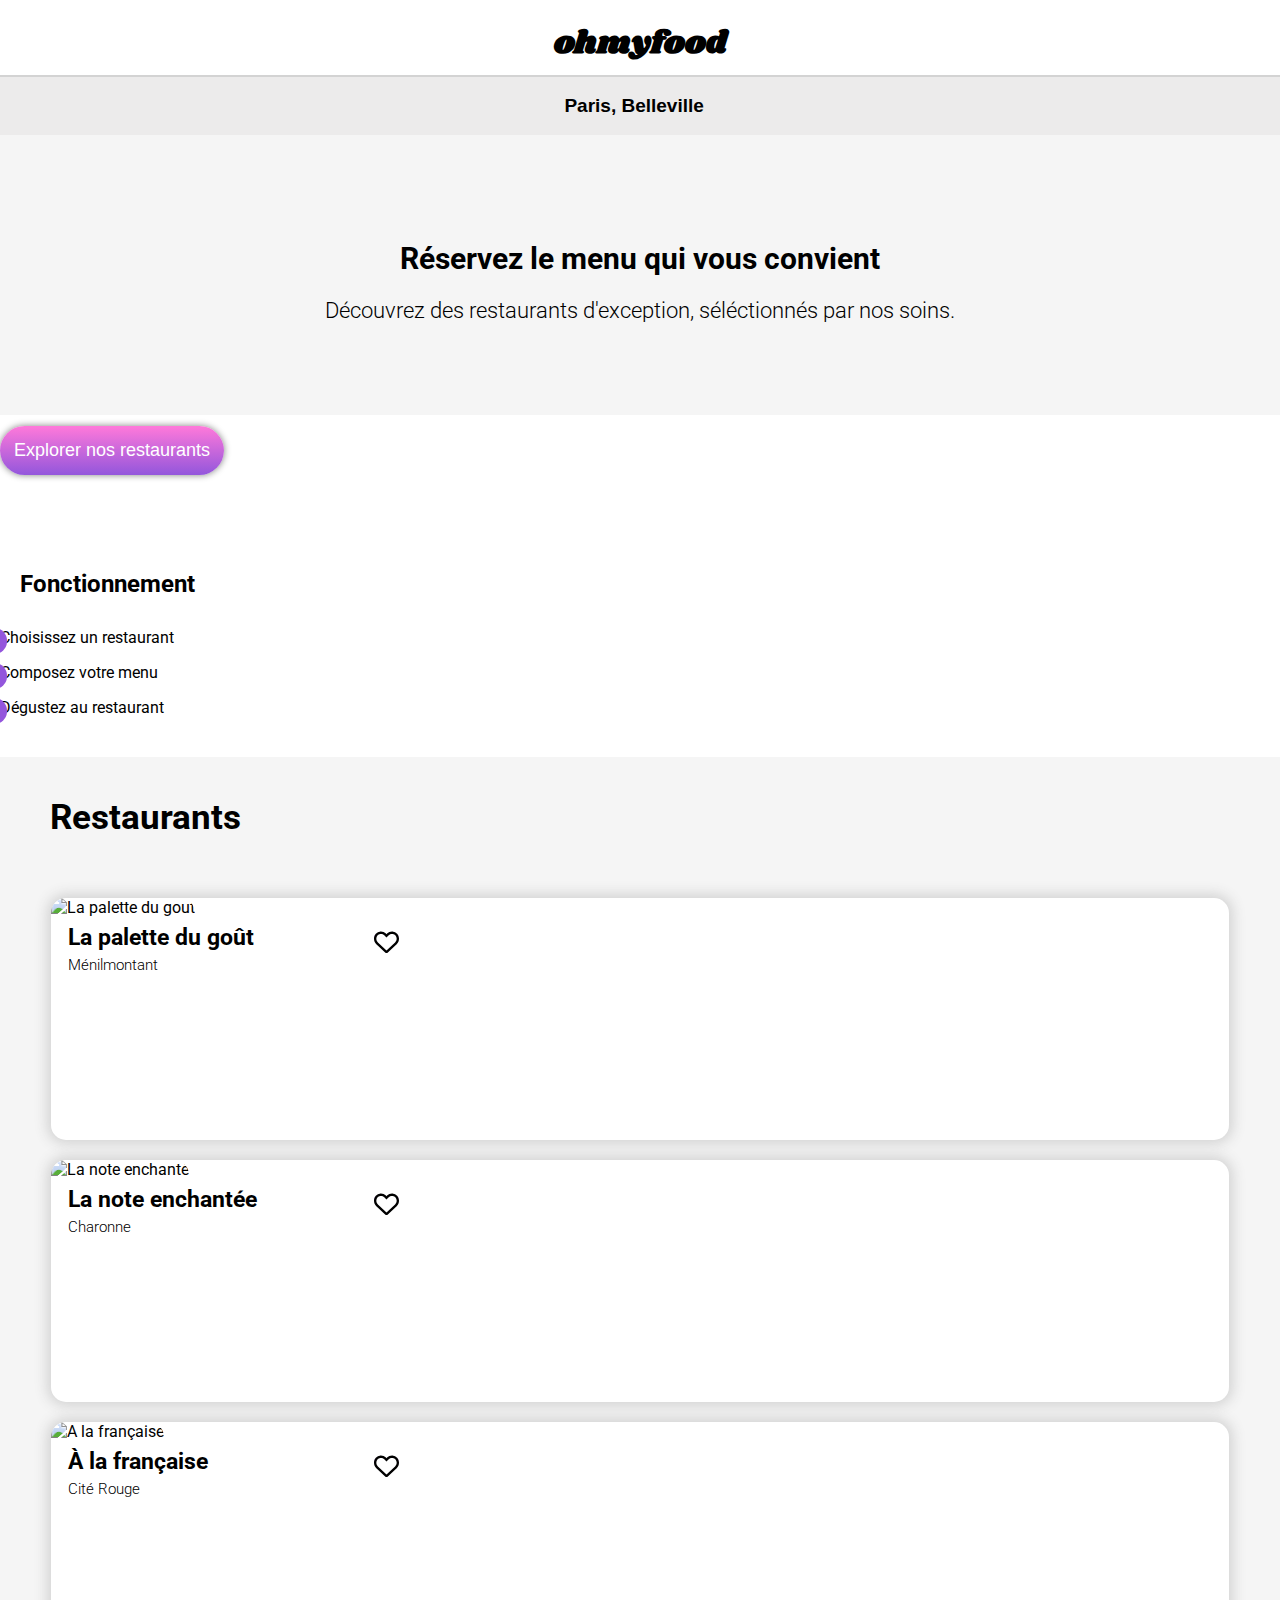
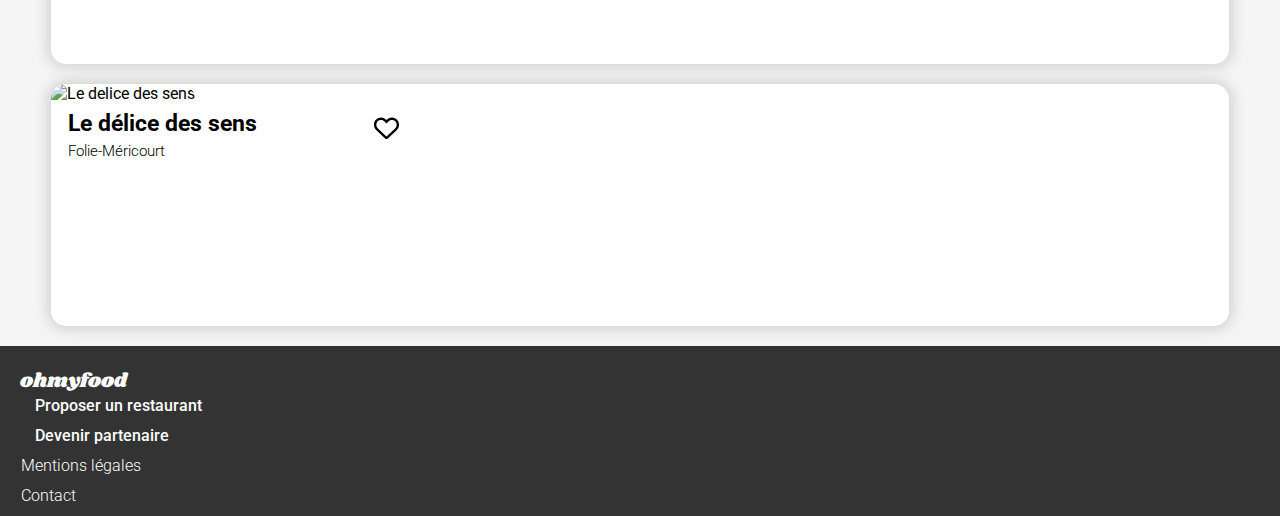
==== commit 1d87b206: "maj INDEX + SCCS" ====
--- a/index.html
+++ b/index.html
@@ -4,19 +4,23 @@
     <meta charset="UTF-8">
     <meta http-equiv="X-UA-Compatible" content="IE=edge">
     <meta name="viewport" content="width=device-width, initial-scale=1.0">
-    <title>Document</title>
+
+    <title>Index</title>
+
+    <link rel="preconnect" href="https://fonts.googleapis.com">
+    <link rel="preconnect" href="https://fonts.gstatic.com" crossorigin>
+    <link href="https://fonts.googleapis.com/css2?family=Roboto:ital,wght@0,100;0,300;0,400;0,500;0,700;0,900;1,100;1,300;1,400;1,500;1,700;1,900&family=Shrikhand&display=swap" rel="stylesheet">
+
+    <link rel="stylesheet" href="./SCSS/COMPOSANTS/normalize.css">
+    <link rel="stylesheet" href="./SCSS/BASE/PAGE ACCUEIL/header.css">
+    <link rel="stylesheet" href="./SCSS/BASE/PAGE ACCUEIL/accueil.css">
+    <link rel="stylesheet" href="./SCSS/BASE/PAGE ACCUEIL/nav.css">
+    <link rel="stylesheet" href="./SCSS/BASE/PAGE ACCUEIL/main.css">
+    <link rel="stylesheet" href="./SCSS/BASE/PAGE ACCUEIL/footer.css">
+    <link rel="stylesheet" href="./SCSS/COMPOSANTS/btn.css">
 </head>
     <body>
-        <!-- Loading Spinner -->
-        <div class="loadingspinner">
-            <br><br><br>
-            <div class="loader" id="loader"></div>
-            <div class="loader" id="loader2"></div>
-            <div class="loader" id="loader3"></div>
-            <div class="loader" id="loader4"></div>
-            <span id="text">ohmyfood</span>
-            <br>
-        </div>
+        
 
         <div class="page_accueil">
             <!-- Header -->
@@ -97,29 +101,29 @@
                             </div>
 
                             <div class="card_body">
-                            <h3>La palette du goût</h3>
-                            <p>Ménilmontant</p>
-
-                            <div class="icon">
-                                <div class="solid">
-                                    <svg width="30" height="30" viewBox="0 0 512 512">
-                                        <defs>
-                                            
-                                            <linearGradient id="Gradient1" x1="0" x2="0" y1="0" y2="1">
-                                                <stop offset="0%" stop-color="#9356DC"/>
-                                                <stop offset="100%" stop-color="#FF79DA"/>
-                                            </linearGradient>
-                                        </defs>
-                                        <path d="M0 190.9V185.1C0 115.2 50.52 55.58 119.4 44.1C164.1 36.51 211.4 51.37 244 84.02L256 96L267.1 84.02C300.6 51.37 347 36.51 392.6 44.1C461.5 55.58 512 115.2 512 185.1V190.9C512 232.4 494.8 272.1 464.4 300.4L283.7 469.1C276.2 476.1 266.3 480 256 480C245.7 480 235.8 476.1 228.3 469.1L47.59 300.4C17.23 272.1 .0003 232.4 .0003 190.9L0 190.9z"/>
-                                    </svg>
-                                </div>
-
-                                <div class="regular">
-                                    <svg width="30" height="30" viewBox="0 0 512 512">
-                                        <path d="M244 84L255.1 96L267.1 84.02C300.6 51.37 347 36.51 392.6 44.1C461.5 55.58 512 115.2 512 185.1V190.9C512 232.4 494.8 272.1 464.4 300.4L283.7 469.1C276.2 476.1 266.3 480 256 480C245.7 480 235.8 476.1 228.3 469.1L47.59 300.4C17.23 272.1 0 232.4 0 190.9V185.1C0 115.2 50.52 55.58 119.4 44.1C164.1 36.51 211.4 51.37 244 84C243.1 84 244 84.01 244 84L244 84zM255.1 163.9L210.1 117.1C188.4 96.28 157.6 86.4 127.3 91.44C81.55 99.07 48 138.7 48 185.1V190.9C48 219.1 59.71 246.1 80.34 265.3L256 429.3L431.7 265.3C452.3 246.1 464 219.1 464 190.9V185.1C464 138.7 430.4 99.07 384.7 91.44C354.4 86.4 323.6 96.28 301.9 117.1L255.1 163.9z"/>
-                                    </svg>
-                                </div>
-                            </div>
+                                <h3>La palette du goût</h3>
+                                <p>Ménilmontant</p>
+
+                                <div class="icon">
+                                    <div class="solid">
+                                    <svg width="30" height="30" viewBox="0 0 512 512">
+                                        <defs>
+                                            
+                                            <linearGradient id="Gradient1" x1="0" x2="0" y1="0" y2="1">
+                                                <stop offset="0%" stop-color="#9356DC"/>
+                                                <stop offset="100%" stop-color="#FF79DA"/>
+                                            </linearGradient>
+                                        </defs>
+                                        <path d="M0 190.9V185.1C0 115.2 50.52 55.58 119.4 44.1C164.1 36.51 211.4 51.37 244 84.02L256 96L267.1 84.02C300.6 51.37 347 36.51 392.6 44.1C461.5 55.58 512 115.2 512 185.1V190.9C512 232.4 494.8 272.1 464.4 300.4L283.7 469.1C276.2 476.1 266.3 480 256 480C245.7 480 235.8 476.1 228.3 469.1L47.59 300.4C17.23 272.1 .0003 232.4 .0003 190.9L0 190.9z"/>
+                                    </svg>
+                                    </div>
+
+                                    <div class="regular">
+                                    <svg width="30" height="30" viewBox="0 0 512 512">
+                                        <path d="M244 84L255.1 96L267.1 84.02C300.6 51.37 347 36.51 392.6 44.1C461.5 55.58 512 115.2 512 185.1V190.9C512 232.4 494.8 272.1 464.4 300.4L283.7 469.1C276.2 476.1 266.3 480 256 480C245.7 480 235.8 476.1 228.3 469.1L47.59 300.4C17.23 272.1 0 232.4 0 190.9V185.1C0 115.2 50.52 55.58 119.4 44.1C164.1 36.51 211.4 51.37 244 84C243.1 84 244 84.01 244 84L244 84zM255.1 163.9L210.1 117.1C188.4 96.28 157.6 86.4 127.3 91.44C81.55 99.07 48 138.7 48 185.1V190.9C48 219.1 59.71 246.1 80.34 265.3L256 429.3L431.7 265.3C452.3 246.1 464 219.1 464 190.9V185.1C464 138.7 430.4 99.07 384.7 91.44C354.4 86.4 323.6 96.28 301.9 117.1L255.1 163.9z"/>
+                                    </svg>
+                                    </div>
+                                </div>
                             </div>
                         </a>
                     </div>
--- a/SCSS/BASE/PAGE ACCUEIL/header.css
+++ b/SCSS/BASE/PAGE ACCUEIL/header.css
@@ -0,0 +1,17 @@
+.page_accueil {
+  -webkit-animation: fadein 3s;
+          animation: fadein 3s;
+}
+
+header i {
+  position: absolute;
+  color: black;
+  font-size: 22px;
+  left: 5%;
+  top: 4%;
+}
+header h1 {
+  font-family: "Shrikhand";
+  text-align: center;
+  margin: 20px 0px 8px 0px;
+}/*# sourceMappingURL=header.css.map */--- a/SCSS/BASE/PAGE ACCUEIL/accueil.css
+++ b/SCSS/BASE/PAGE ACCUEIL/accueil.css
@@ -0,0 +1,34 @@
+.icon {
+  position: absolute;
+  left: 26%;
+  top: 10.7%;
+}
+
+.section_accueil {
+  background-color: #f5f5f5;
+  padding: 2px;
+  text-align: center;
+}
+.section_accueil h2 {
+  font-size: 25px;
+  font-weight: 700;
+  margin: 36px 45px 0px 45px;
+}
+.section_accueil p {
+  font-size: 19px;
+  font-weight: 300;
+}
+
+@media screen and (min-width: 768px) {
+  .section_accueil h2 {
+    font-size: 30px;
+  }
+  .section_accueil p {
+    font-size: 22px;
+  }
+}
+@media screen and (min-width: 1068px) {
+  .section_accueil {
+    padding: 70px;
+  }
+}/*# sourceMappingURL=accueil.css.map */--- a/SCSS/BASE/PAGE ACCUEIL/nav.css
+++ b/SCSS/BASE/PAGE ACCUEIL/nav.css
@@ -0,0 +1,99 @@
+body {
+  font-family: "Roboto";
+  margin: 0;
+}
+
+form {
+  position: relative;
+}
+
+.place {
+  border-top: 2px solid lightgrey;
+  border-bottom: 0px;
+  border-right: 0px;
+  border-left: 0px;
+  width: 100%;
+  height: 50px;
+  background: rgba(7, 6, 6, 0.0784313725);
+  text-align: center;
+  font-size: initial;
+  font-weight: bold;
+}
+.place ~ label {
+  position: absolute;
+  left: 50%;
+  top: 50%;
+  font-size: 15px;
+  transform: translate(-6rem, -50%);
+}
+
+::-moz-placeholder {
+  /* Chrome, Firefox, Opera, Safari 10.1+ */
+  color: black;
+  opacity: 1;
+  /* Firefox */
+}
+
+:-ms-input-placeholder {
+  /* Chrome, Firefox, Opera, Safari 10.1+ */
+  color: black;
+  opacity: 1;
+  /* Firefox */
+}
+
+::placeholder {
+  /* Chrome, Firefox, Opera, Safari 10.1+ */
+  color: black;
+  opacity: 1;
+  /* Firefox */
+}
+
+.fonctionnement h2 {
+  margin: 40px 0px 30px 20px;
+}
+.fonctionnement .number {
+  position: absolute;
+  width: 25px;
+  height: 21px;
+  font-size: 15px;
+  font-weight: 200;
+  text-align: center;
+  color: white;
+  background: #9356DC;
+  border: 0px solid;
+  border-radius: 50px 50px 50px 50px;
+  margin-left: -18px;
+  padding-top: 5px;
+}
+.fonctionnement .icon1 {
+  color: grey;
+  padding: 0px 32px 0px 36px;
+  font-size: larger;
+}
+
+@media screen and (min-width: 768px) {
+  .place {
+    font-size: 19px;
+    height: 60px;
+  }
+
+  .section_nav h2 {
+    font-size: 35px;
+    margin: 40px 0px 30px 30px;
+  }
+  .section_nav nav {
+    display: flex;
+    flex-direction: row;
+    align-items: center;
+    flex-wrap: nowrap;
+    justify-content: space-around;
+  }
+  .section_nav .icon1 {
+    padding: 0px 10px 0px 20px;
+  }
+}
+@media screen and (min-width: 1068px) {
+  .section_nav .icon1 {
+    padding: 0px 30px 0px 50px;
+  }
+}/*# sourceMappingURL=nav.css.map */--- a/SCSS/BASE/PAGE ACCUEIL/main.css
+++ b/SCSS/BASE/PAGE ACCUEIL/main.css
@@ -0,0 +1,110 @@
+@charset "UTF-8";
+main {
+  background-color: #f5f5f5;
+}
+main h2 {
+  font-family: "Roboto";
+  padding: 40px 0px 30px 20px;
+}
+main .container {
+  display: flex;
+  flex-wrap: wrap;
+  justify-content: space-evenly;
+  flex-direction: column;
+  align-content: space-around;
+}
+main .container .card {
+  display: inline-block;
+  width: 92%;
+  height: 225px;
+  background-color: white;
+  box-shadow: 0px 0px 13px 4px lightgrey;
+  margin: 0px 0px 20px 0px;
+  padding-bottom: 17px;
+  border-radius: 15px 15px 15px 15px;
+}
+main .container .card a {
+  text-decoration: none;
+  color: black;
+}
+main .container .card a .card_img {
+  position: relative;
+  width: auto;
+}
+main .container .card a .card_img img {
+  width: 100%;
+  height: 175px;
+  border-radius: 15px 15px 0 0;
+  -o-object-fit: cover;
+     object-fit: cover;
+}
+main .container .card a .card_body {
+  position: relative;
+  text-align: left;
+  left: 17px;
+  top: -13px;
+}
+main .container .card a .card_body h3 {
+  margin: 20px 0px 0px 0px;
+}
+main .container .card a .card_body p {
+  font-weight: 300;
+  font-size: 15px;
+  margin: 5px 0px 0px 0px;
+}
+main .container .card a .card_body .icon {
+  /* Sert à ce que le coeur vide soit devant le coeur plein pour le masquer */
+  /* Sert à faire disparaitre le coeur vide sur le hover */
+}
+main .container .card a .card_body .icon .regular, main .container .card a .card_body .icon .solid {
+  /*  Sert à centrer le svg dans sa div  */
+  display: flex;
+  justify-content: center;
+  align-items: center;
+  /*  Sert à centrer la div dans le container, ces valeurs peuvent bouger dans ton projet  */
+  position: absolute;
+  top: 28%;
+  left: 84%;
+  /*  Sert à donner une taille à la div pour le hover  */
+  background-color: #fff;
+  width: 25px;
+  height: 25px;
+  border-radius: 10px;
+}
+main .container .card a .card_body .icon .regular {
+  z-index: 10;
+}
+main .container .card a .card_body .icon .solid {
+  fill: url(#Gradient1);
+}
+main .container .card a .card_body .icon .regular:hover {
+  display: none;
+}
+
+@media screen and (min-width: 768px) {
+  main h2 {
+    font-size: 35px;
+    margin: 40px 0px 30px 30px;
+  }
+  main .container {
+    flex-direction: row;
+  }
+  main .card {
+    height: 300px;
+    width: 45%;
+  }
+  main .card-image img {
+    height: 240px;
+  }
+  main h3 {
+    font-size: 23px;
+  }
+  main p {
+    font-size: 18px;
+  }
+}
+@media screen and (min-width: 1024px) {
+  main .section_resto {
+    padding: 20px 0px 70px 0px;
+  }
+}/*# sourceMappingURL=main.css.map */--- a/SCSS/BASE/PAGE ACCUEIL/footer.css
+++ b/SCSS/BASE/PAGE ACCUEIL/footer.css
@@ -0,0 +1,33 @@
+footer {
+  font-family: "Roboto";
+  width: 100%;
+  background-color: rgba(0, 0, 0, 0.8);
+}
+footer h3 {
+  font-family: "Shrikhand";
+  color: white;
+  padding: 20px 0px 0px 20px;
+  font-size: 20px;
+  font-weight: 100;
+  margin: 0;
+}
+footer div {
+  display: flex;
+  flex-direction: column;
+  font-weight: 500;
+}
+footer div i {
+  width: 16px;
+  margin-right: 14px;
+  text-align: center;
+  color: white;
+}
+footer a {
+  font-weight: 300;
+  color: white;
+  text-decoration: none;
+  padding: 0px 0px 11px 21px;
+}
+footer .text {
+  font-weight: 500;
+}/*# sourceMappingURL=footer.css.map */--- a/SCSS/COMPOSANTS/btn.css
+++ b/SCSS/COMPOSANTS/btn.css
@@ -0,0 +1,80 @@
+body {
+  margin: 0;
+}
+
+.accueil {
+  font-size: 18px;
+  border: 0px;
+  border-radius: 25px 25px 25px 25px;
+  background: linear-gradient(#FF79DA, #9356DC);
+  box-shadow: 0px 0px 7px 0px grey;
+  color: white;
+  padding: 14px;
+  margin: 11px 0px 55px 0px;
+}
+
+.accueil:hover {
+  box-shadow: 0px 0px 9px 2px grey;
+}
+
+.section_nav .btn {
+  display: flex;
+  justify-content: flex-start;
+  align-items: center;
+  width: 90%;
+  height: 70px;
+  font-size: 17px;
+  font-weight: 600;
+  border: 0px;
+  border-radius: 25px 25px 25px 25px;
+  background: white;
+  color: black;
+  box-shadow: 0px 0px 13px 4px lightgrey;
+  margin: 0px 0px 20px 0px;
+}
+.section_nav .btn:hover {
+  background-color: rgba(209, 177, 248, 0.2784313725);
+  box-shadow: 0px 0px 13px 10px lightgrey;
+}
+.section_nav .btn:hover .icon {
+  color: #9356DC;
+}
+
+.btn_commande {
+  font-size: 18px;
+  border: 0px;
+  border-radius: 25px 25px 25px 25px;
+  background: linear-gradient(#FF79DA, #9356DC);
+  box-shadow: 0px 0px 7px 0px grey;
+  color: white;
+  padding: 14px;
+  margin: 11px 0px 55px 0px;
+  margin: 40px 0px 55px 0px;
+  padding: 10px 35px 10px 35px;
+  font-family: "Roboto";
+  text-align: center;
+  transform: scale(1);
+  transition: transform 0.4s;
+}
+.btn_commande:hover {
+  box-shadow: 0px 0px 9px 2px grey;
+  transform: scale(1.15);
+}
+
+@media screen and (min-width: 768px) {
+  .btn_accueil {
+    font-size: 20px;
+    margin: 30px 0px 55px 0px;
+    padding: 17px;
+  }
+
+  .section_nav .btn {
+    width: 100%;
+    margin: 0px 15px 30px 15px;
+  }
+}
+@media screen and (min-width: 1068px) {
+  .section_nav .btn {
+    margin: 20px 15px 70px 15px;
+  }
+}/*# sourceMappingURL=btn.css.map */